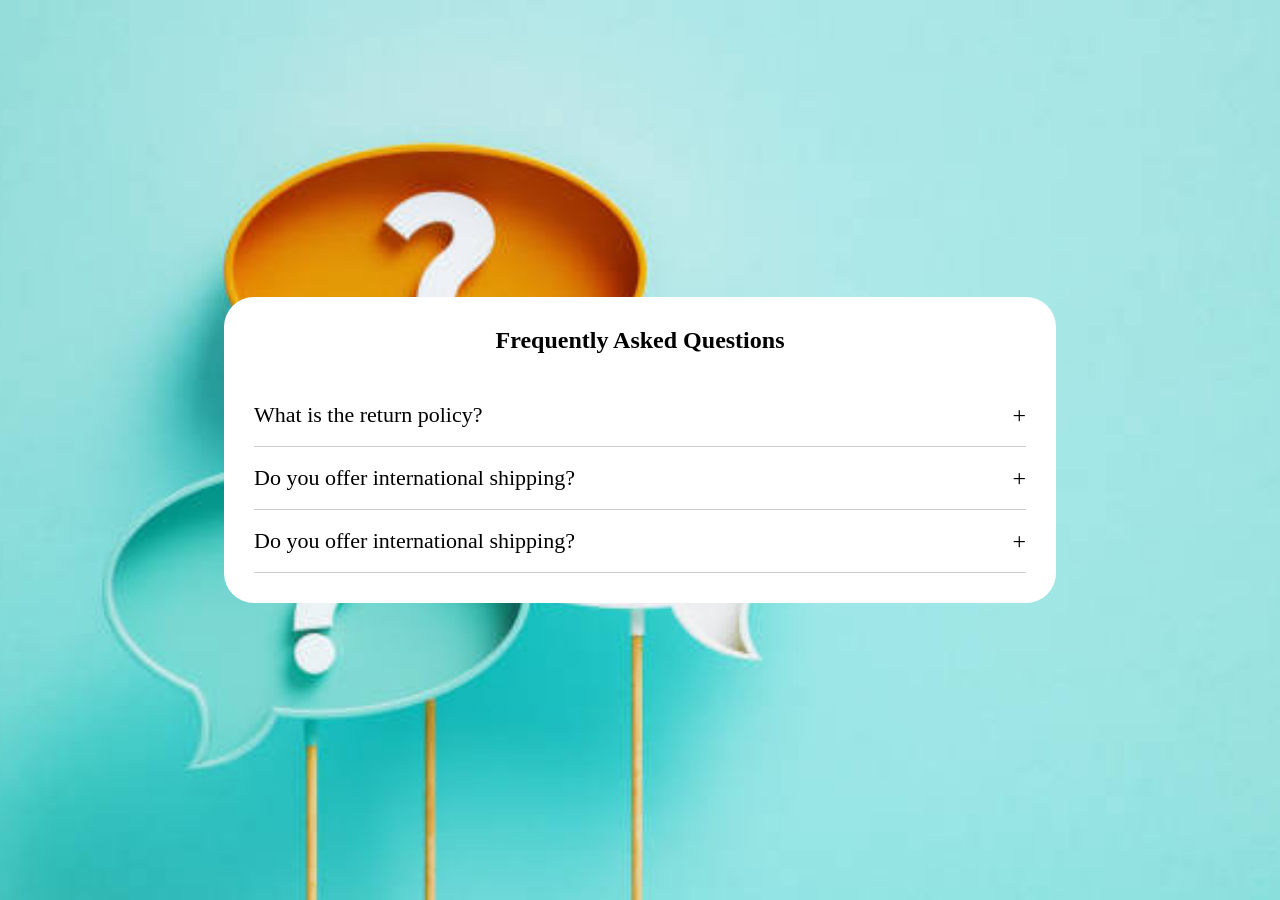
==== accordion/index.html @ 29e3da6e "refactor(accordion): rename project folder and update styling" ====
<!doctype html>
<html lang="en">
  <head>
    <meta charset="UTF-8" />
    <meta name="viewport" content="width=device-width, initial-scale=1.0" />
    <link rel="stylesheet" href="style.css" />
    <title>Accordion</title>
  </head>
  <body>
    <!-- Accordion DIV -->

    <!-- Container 1 -->
    <div class="accordion">
      <h2 class="accordion-title">Frequently Asked Questions</h2>
      
      <!-- Accordion Item 1 -->
      <div class="content-container">
        <div class="question">What is the return policy?</div>
        <div class="answer">
          You can return any item within 30 days of purchase for a full refund.
        </div>
      </div>
      
      <!-- Accordion Item 2 -->
        <div class="content-container">
            <div class="question">Do you offer international shipping?</div>
            <div class="answer">
            Yes, we ship to most countries worldwide. Shipping fees may apply.
            </div>
            
            <!-- Accordion Item 3 -->
        <div class="content-container">
            <div class="question">Do you offer international shipping?</div>
            <div class="answer">
            Yes, we ship to most countries worldwide. Shipping fees may apply.
            </div>

    </div>


  </body>
</html>
---- accordion/style.css ----
* {
  margin: 0;
  padding: 0;
  box-sizing: border-box;
}

body {
  background: url(./images/FAQ.jpg) no-repeat center center/cover;
  height: 100vh;
  display: flex;
  justify-content: center;
  align-items: center;
}

.accordion {
  width: 65%;
  background-color: #fff;
  padding: 30px;
  border-radius: 30px;
}

.accordion .accordion-title {
  margin-bottom: 30px;
  text-align: center;
}

.accordion .content-container .question {
  padding: 18px 0px;
  font-size: 22px;
  cursor: pointer;
  border-bottom: 1px solid #ccc;
  position: relative;
}

.accordion .content-container .question::after {
  content: '+';
  position: absolute;
  right: 0px;
  font-size: 24px;
}

.accordion .content-container .answer {
  display: none;
  padding: 18px 0px;
  font-size: 18px;
}

.accordion .content-container .answer {
  padding-top: 15px;
  font-size: 22px;
  line-height: 1.6;
  width: 100%;
  height: 0px;
  overflow: hidden;
  transition: 0.5s;
}
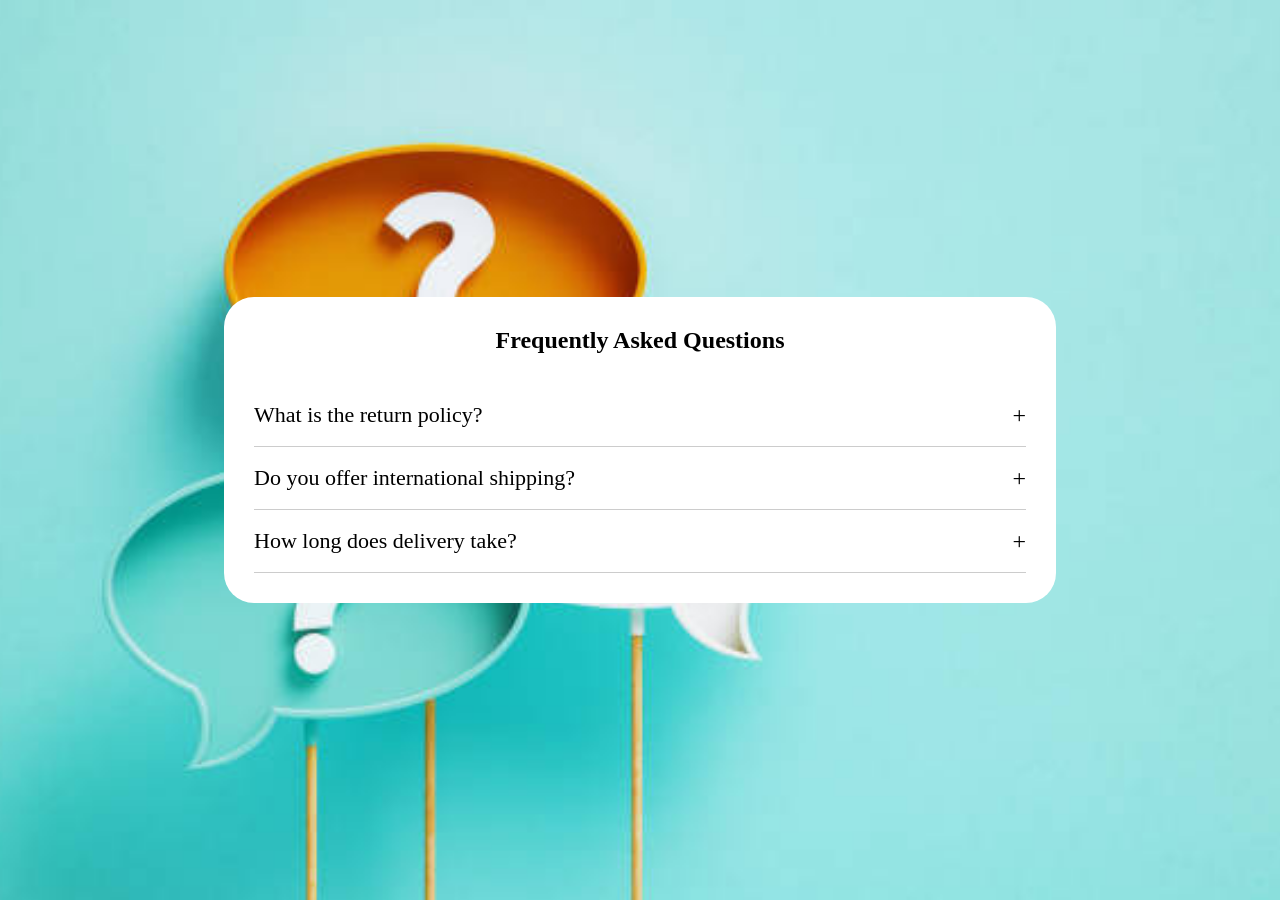
==== commit 984e8145: "feat(accordion): implement interactive FAQ accordion" ====
--- a/accordion/index.html
+++ b/accordion/index.html
@@ -28,15 +28,13 @@
             Yes, we ship to most countries worldwide. Shipping fees may apply.
             </div>
             
-            <!-- Accordion Item 3 -->
-        <div class="content-container">
-            <div class="question">Do you offer international shipping?</div>
-            <div class="answer">
-            Yes, we ship to most countries worldwide. Shipping fees may apply.
-            </div>
-
+        <!-- Accordion Item 3 -->
+      <div class="content-container">
+        <div class="question">How long does delivery take?</div>
+        <div class="answer">Standard delivery typically takes 3–5 business days. Express shipping options are available at checkout for faster delivery.</div>
+      </div>
     </div>
-
+    <script src="./script.js"></script>
 
   </body>
 </html>
--- a/accordion/style.css
+++ b/accordion/style.css
@@ -40,17 +40,18 @@
 }
 
 .accordion .content-container .answer {
-  display: none;
-  padding: 18px 0px;
-  font-size: 18px;
-}
-
-.accordion .content-container .answer {
-  padding-top: 15px;
   font-size: 22px;
   line-height: 1.6;
   width: 100%;
-  height: 0px;
+  height: 0;
   overflow: hidden;
   transition: 0.5s;
+  padding: 0;
 }
+
+/* Javascript styling link */
+
+.accordion .content-container.active .answer {
+  height: 150px;
+  padding-top: 15px;
+}
